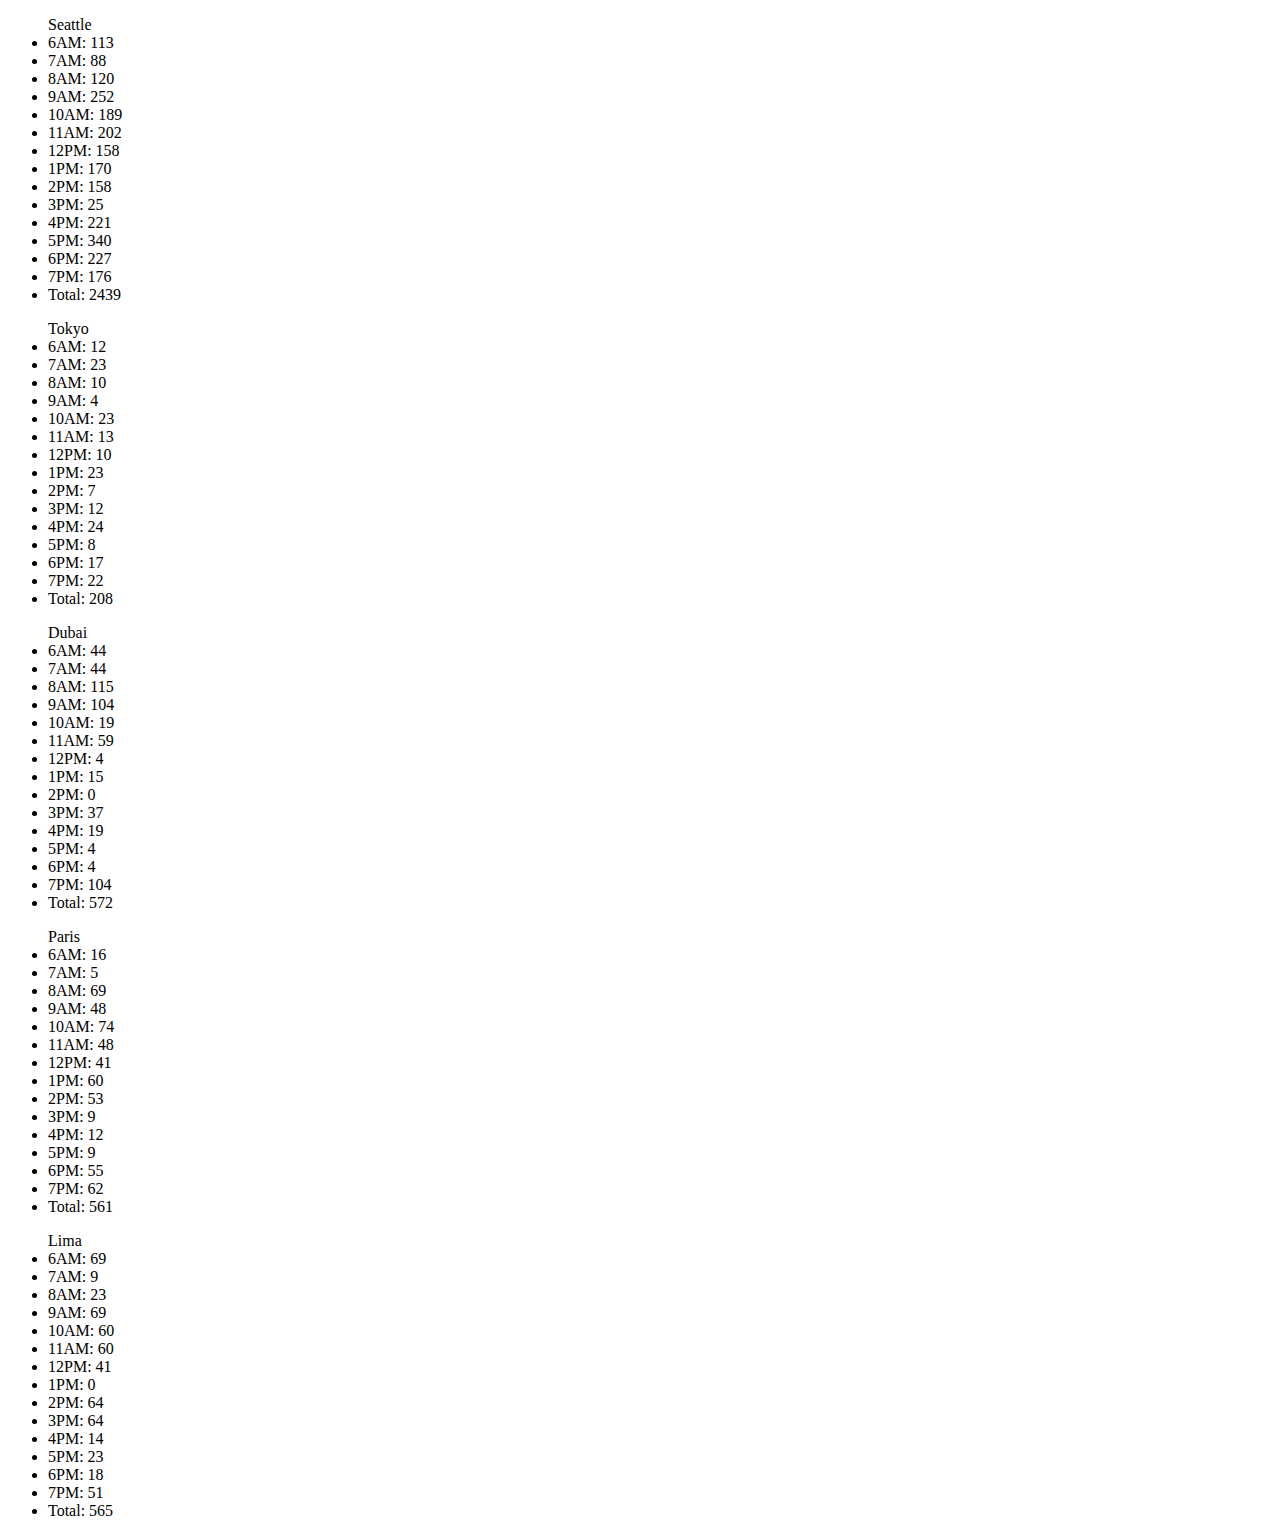
==== sales.html @ ff216f6a "added JS,HTML,and CSS for first round of site" ====
<!DOCTYPE html>
<html>
    <link rel="stylesheet" href="styles.css" />
  <head>
    <meta charset="utf-8" />
    <title>JavaScript print array</title>
  </head>
  <body id="array_target">
    <pre id="arrPrint"></pre>
    <script src='app.js'></script>
  </body>
</html>
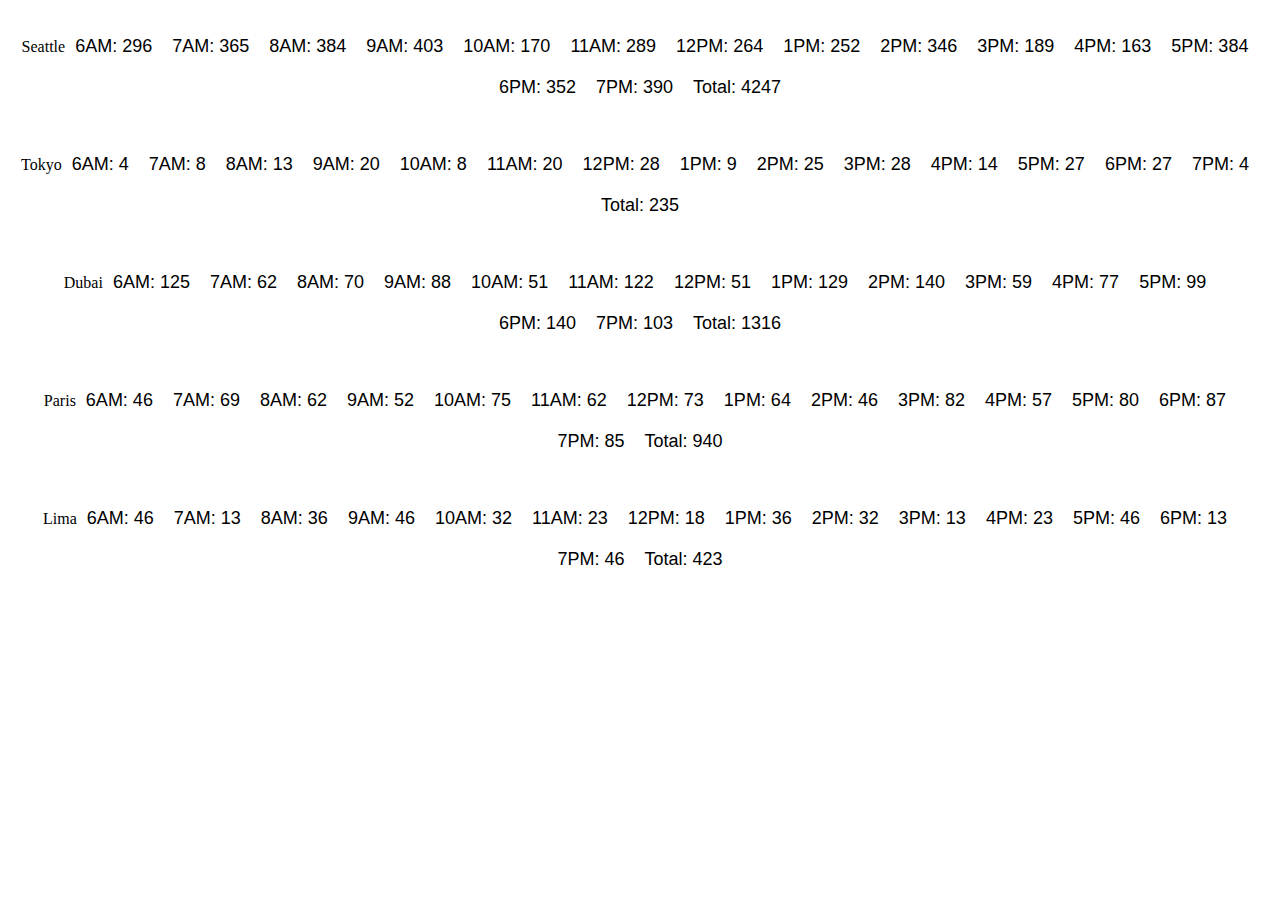
==== commit aacacea7: "fixed functionality with js" ====
--- a/sales.html
+++ b/sales.html
@@ -1,6 +1,6 @@
 <!DOCTYPE html>
 <html>
-    <link rel="stylesheet" href="styles.css" />
+    <link rel="stylesheet" href="style.css" />
   <head>
     <meta charset="utf-8" />
     <title>JavaScript print array</title>
--- a/style.css
+++ b/style.css
@@ -0,0 +1,78 @@
+
+.main-body {
+    
+    background-image: url(https://raw.githubusercontent.com/codefellows/seattle-code-201d79/main/class-06/lab/assets/salmon.png);
+    background-repeat: no-repeat;
+    background-attachment: fixed;
+    background-position: center;
+}
+
+h1 {
+
+    font-family: 'Luckiest Guy', cursive;
+    font-size: xx-large;
+    color: salmon;
+    background-color: transparent;
+    text-align: center;
+    padding: 10%;
+    margin: auto;
+    border-style: dotted;
+    border-color: rgb(39, 20, 151);
+    width: max-content;
+    height: max-content;
+}
+
+nav {
+
+    margin: auto;
+    padding: 10;
+    width: auto;
+    height: auto;
+}
+
+ul {
+    background-color: transparent;
+    padding: 20%;
+    text-align: center;
+    padding: 10px;
+
+}
+
+li {
+    list-style-type: none;
+    font-family: Impact, Haettenschweiler, 'Arial Narrow Bold', sans-serif;
+    font-weight: 400;
+    font-size: large;
+    display: inline-block;
+    padding: 10px;
+}
+
+a {
+    color: chartreuse;
+}
+
+
+section {
+
+    font-family: 'lobster', cursive;
+    font-size: x-large;
+    color: rgb(255, 28, 28);
+    background-color: transparent;
+    text-align: center;
+    padding: 0%;
+    margin: 25px;
+    border-style: dotted;
+    border-color: teal;
+}
+
+h2 {
+
+    font-family: Verdana, Geneva, Tahoma, sans-serif;
+    background-color: rgb(43, 130, 211);
+    text-align: center;
+    font-size: large;
+    color: black;
+    border-style: double;
+    padding: 0%;
+    margin: 0%;
+}
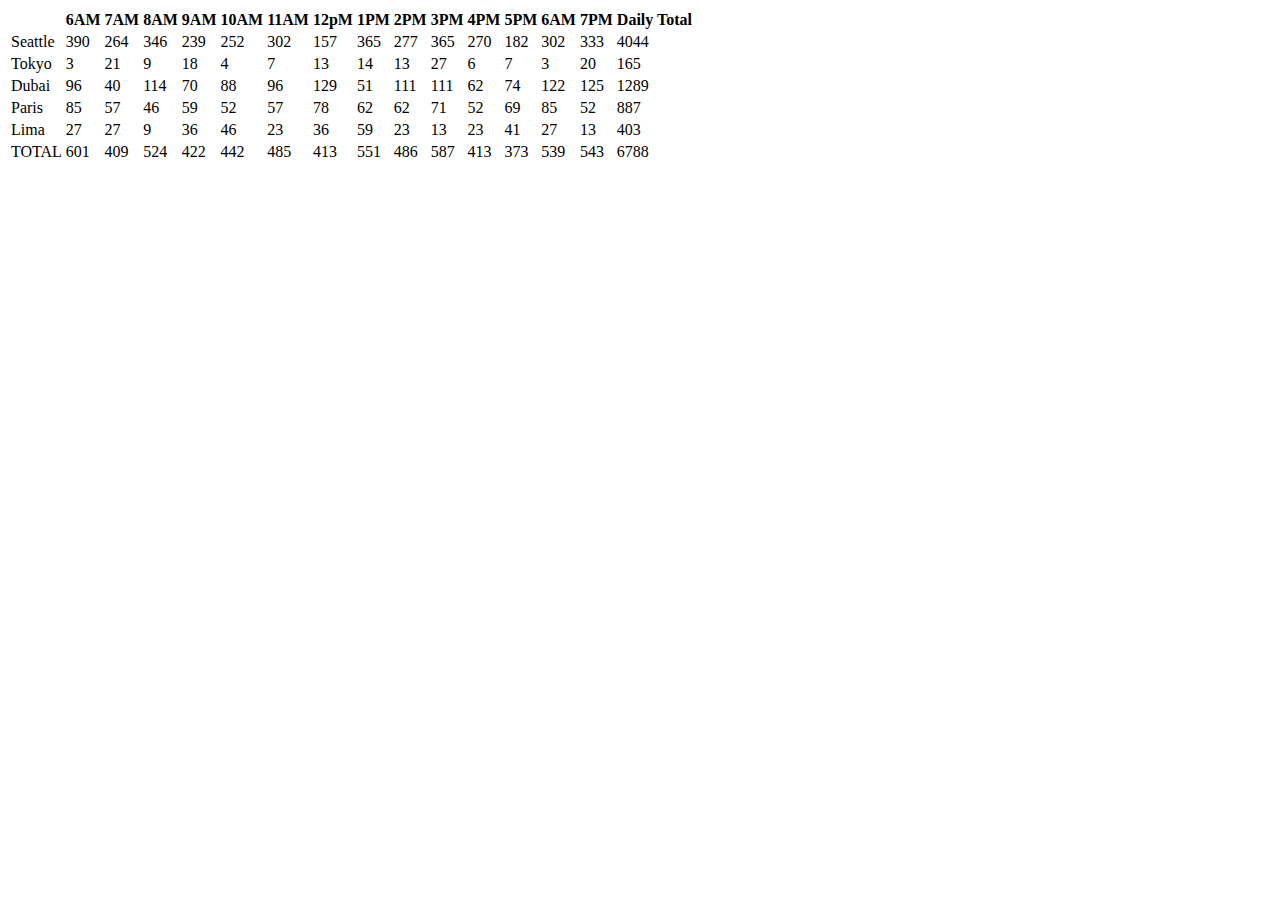
==== commit 78366df3: "Refectored JS completely. Got rid of borrowed HTML elements." ====
--- a/sales.html
+++ b/sales.html
@@ -1,12 +1,14 @@
 <!DOCTYPE html>
 <html>
+  <head>
     <link rel="stylesheet" href="style.css" />
-  <head>
     <meta charset="utf-8" />
-    <title>JavaScript print array</title>
+    <title>Pat's Sales</title>
   </head>
-  <body id="array_target">
-    <pre id="arrPrint"></pre>
+  <body>
+    <table id="sales_data">
+
+    </table>
     <script src='app.js'></script>
   </body>
 </html>
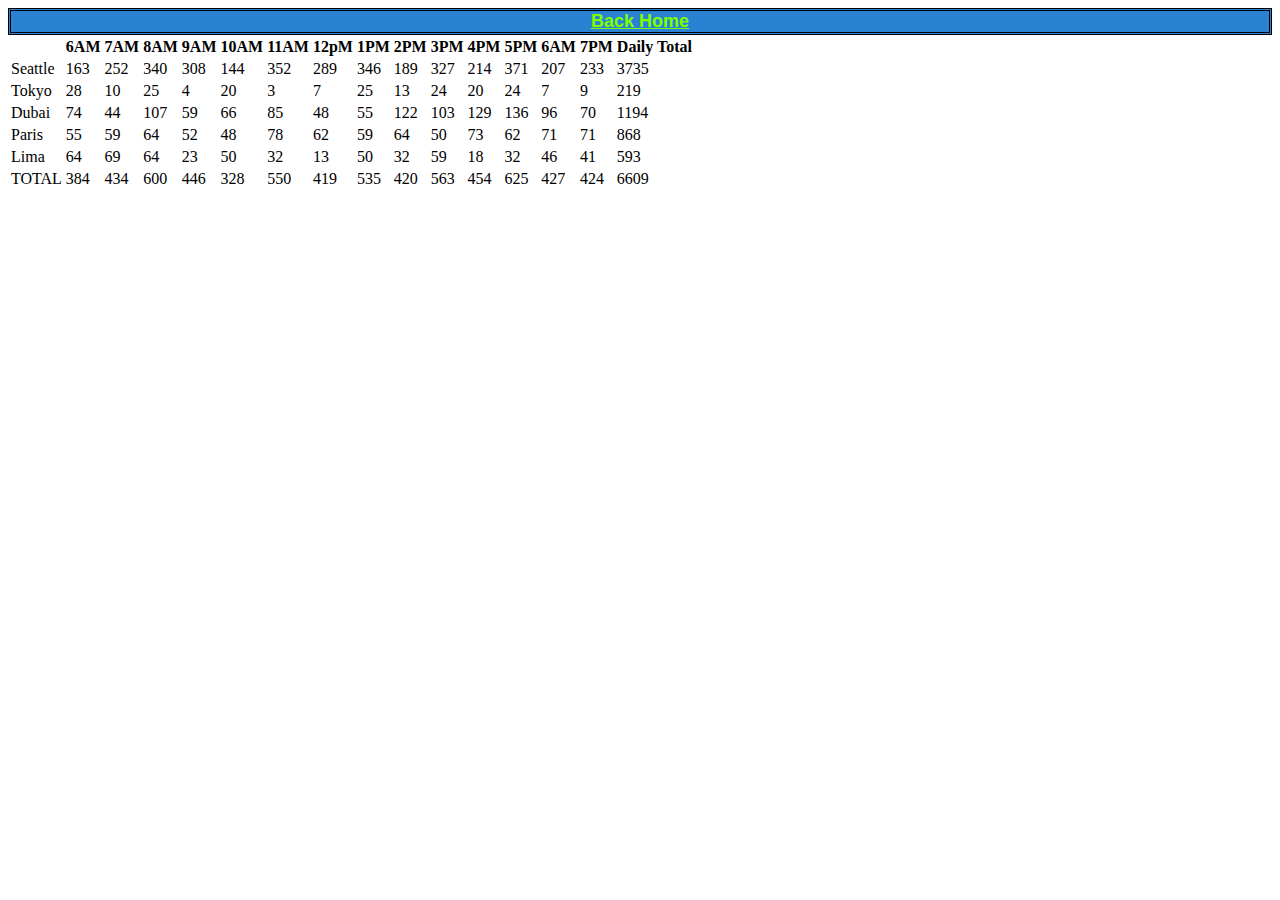
==== commit 35701f5f: "Added HTML requirements and pictures" ====
--- a/sales.html
+++ b/sales.html
@@ -6,6 +6,11 @@
     <title>Pat's Sales</title>
   </head>
   <body>
+    <header>
+      <h2>
+        <a href="index.html">Back Home</a>
+      </h2>
+    </header>
     <table id="sales_data">
 
     </table>
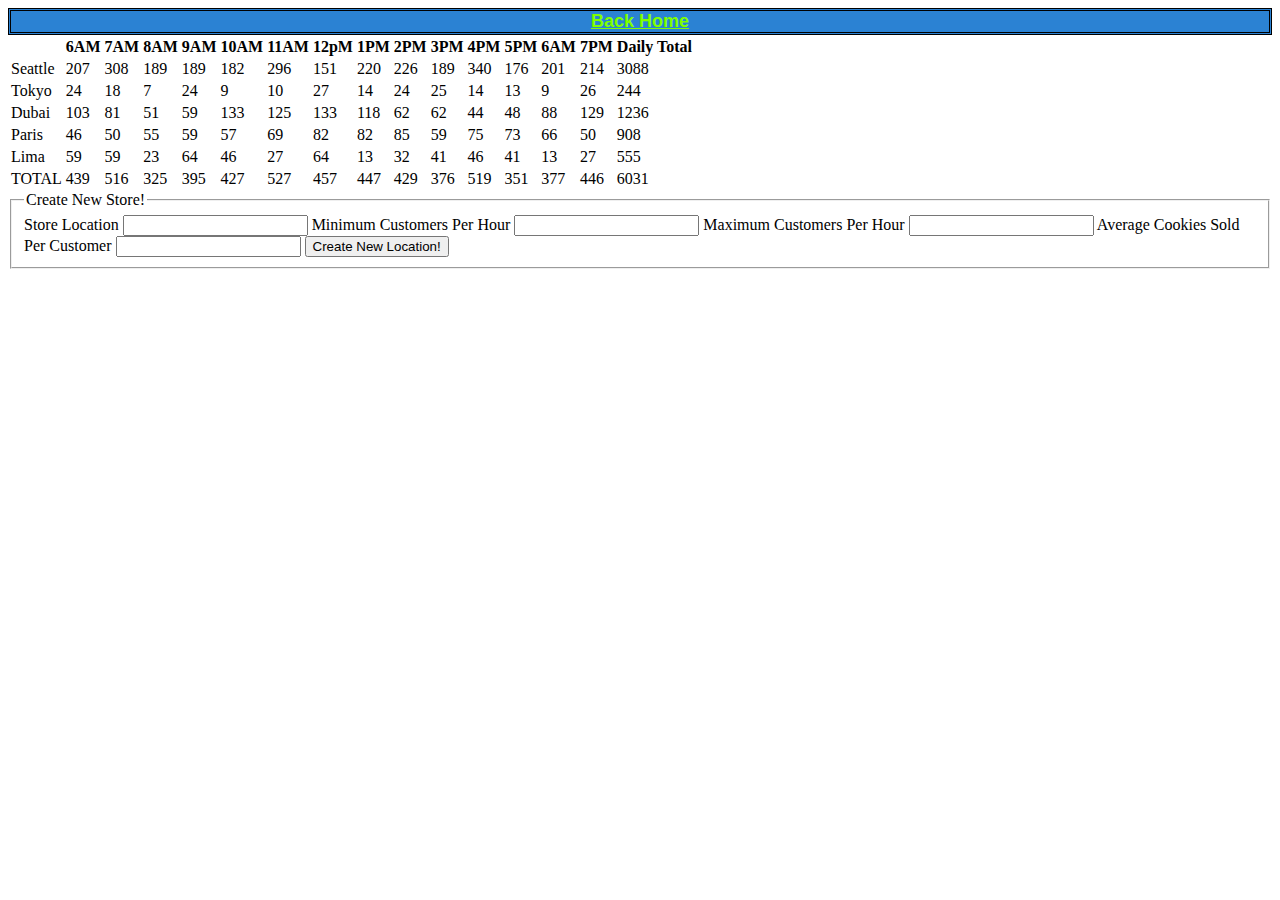
==== commit 72352999: "added form to recieve new store data and script to append to table" ====
--- a/sales.html
+++ b/sales.html
@@ -11,9 +11,32 @@
         <a href="index.html">Back Home</a>
       </h2>
     </header>
-    <table id="sales_data">
+    <main>
+      <table id="sales_data">
 
-    </table>
+      </table>
+  
+      <div>
+        <form id="newStoreForm">
+          <fieldset>
+            <legend>Create New Store!</legend>
+            <label>Store Location</label>
+            <input name='newStore' type='text' required>
+            <label>Minimum Customers Per Hour</label>
+            <input name='min_cus' type='number' required>
+            <label>Maximum Customers Per Hour</label>
+            <input name='max_cus' type='number' required>
+            <label>Average Cookies Sold Per Customer</label>
+            <input name='avgcpp' type='number' step='0.01' required>
+            <button>Create New Location!</button>
+          </fieldset>
+        </form>
+      </div>
+
+    </main>
+    <footer>
+  
+    </footer>
     <script src='app.js'></script>
   </body>
 </html>
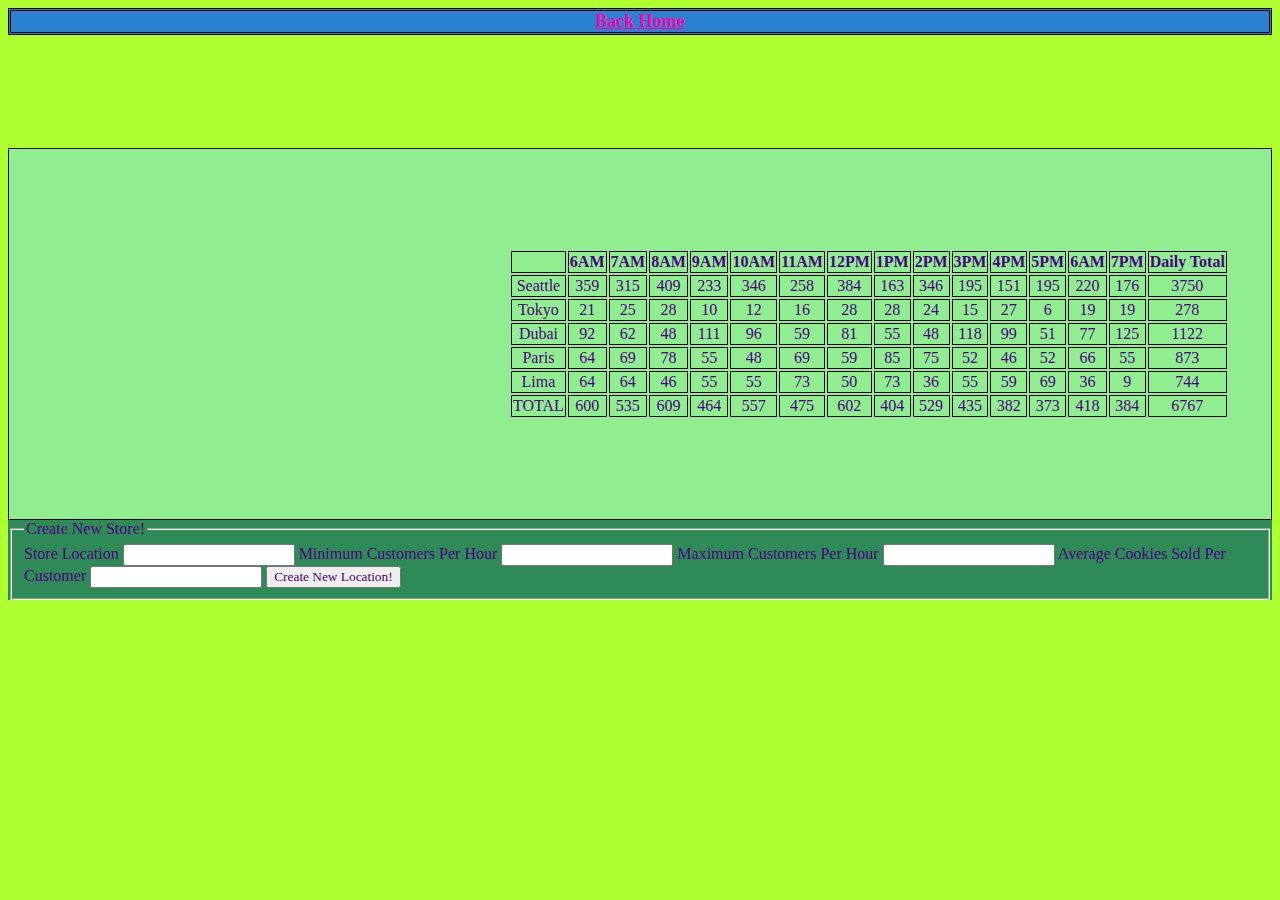
==== commit 0494b781: "finishing up salmon-cookies lab" ====
--- a/sales.html
+++ b/sales.html
@@ -5,7 +5,7 @@
     <meta charset="utf-8" />
     <title>Pat's Sales</title>
   </head>
-  <body>
+  <body class="main-body">
     <header>
       <h2>
         <a href="index.html">Back Home</a>
@@ -13,7 +13,7 @@
     </header>
     <main>
       <table id="sales_data">
-
+        <tfoot id="footer"></tfoot>
       </table>
   
       <div>
--- a/style.css
+++ b/style.css
@@ -1,25 +1,34 @@
 
+* {
+    font-family: Georgia, 'Times New Roman', Times, serif;
+    color: indigo;
+}
 .main-body {
-    
+    background-color: greenyellow;
     background-image: url(https://raw.githubusercontent.com/codefellows/seattle-code-201d79/main/class-06/lab/assets/salmon.png);
     background-repeat: no-repeat;
     background-attachment: fixed;
     background-position: center;
 }
+header {
+    height: 100px;
+}
+main {
+    padding-top: 40px;
+}
 
 h1 {
 
     font-family: 'Luckiest Guy', cursive;
-    font-size: xx-large;
+    font-size: 60px;
     color: salmon;
     background-color: transparent;
     text-align: center;
-    padding: 10%;
+    padding: 30px;
     margin: auto;
-    border-style: dotted;
+    border-style:  double;
     border-color: rgb(39, 20, 151);
-    width: max-content;
-    height: max-content;
+
 }
 
 nav {
@@ -48,7 +57,7 @@
 }
 
 a {
-    color: chartreuse;
+    color: rgb(255, 0, 170);
 }
 
 
@@ -76,3 +85,28 @@
     padding: 0%;
     margin: 0%;
 }
+table {
+    font-family: Verdana, Geneva, Tahoma, sans-serif;
+    text-align: center;
+    padding-top: 100px;
+    padding-left: 500px;
+    padding-bottom: 100px;
+    background-color: lightgreen;
+    display: block;
+    border: thin solid black;
+}
+th, td, tr {
+    border: thin solid black;
+}
+footer {
+    text-align: center;
+}
+form {
+    background-color: seagreen;
+}
+.our-story {
+    text-indent: 50px;
+}
+#story-div {
+    background-color: lightseagreen;
+}